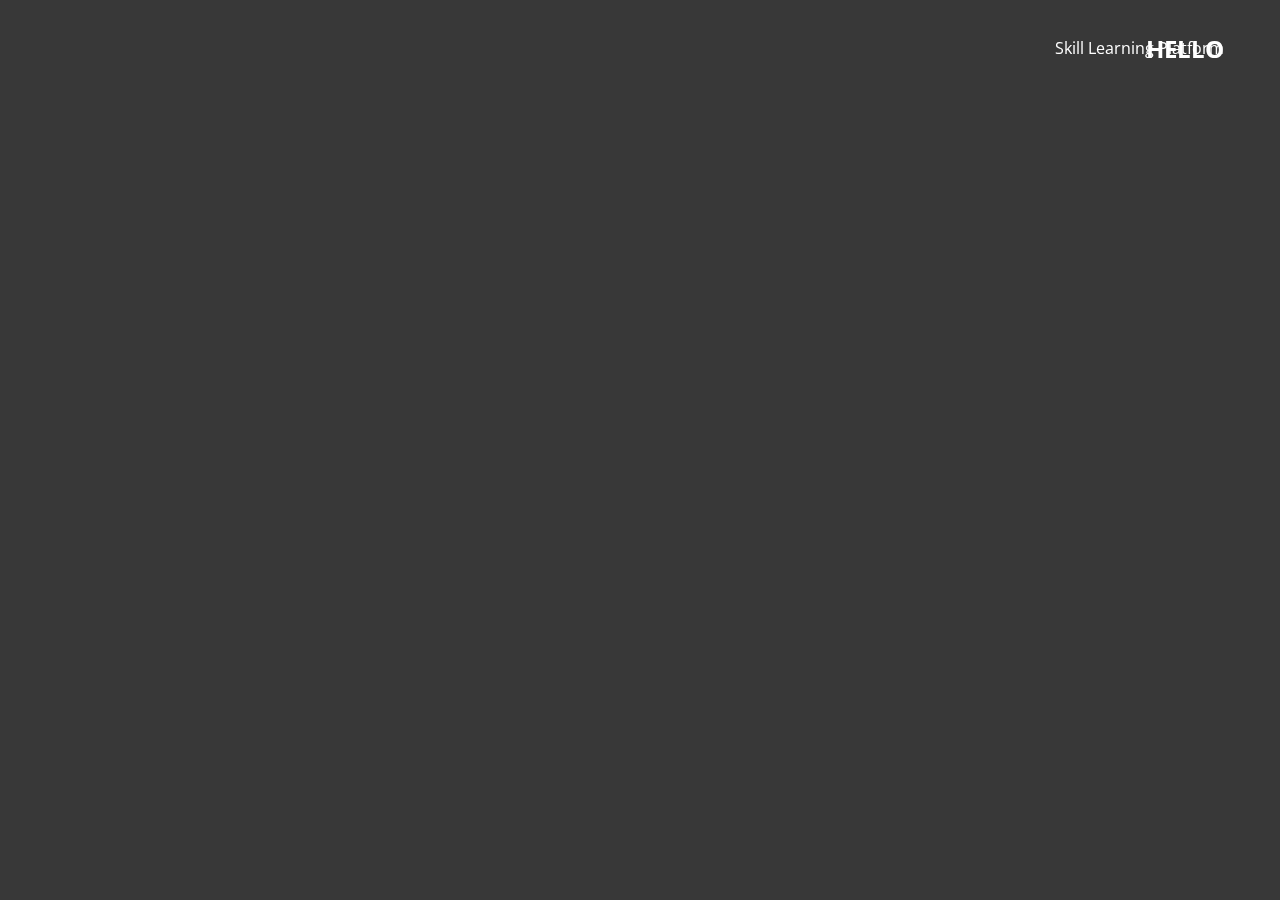
==== index.html @ ad9ba288 "19:10" ====
<!DOCTYPE html>
<html>
<head>
    <meta charset='utf-8'>
    <meta http-equiv='X-UA-Compatible' content='IE=edge'>
    <title>SLP</title>
    <meta name='viewport' content='width=device-width, initial-scale=1'>
    <link rel='stylesheet' type='text/css' media='screen' href='main.css'>
    <link rel="preconnect" href="https://fonts.googleapis.com">
    <link rel="preconnect" href="https://fonts.gstatic.com" crossorigin>
    <link href="https://fonts.googleapis.com/css2?family=Open+Sans:wght@300&display=swap" rel="stylesheet">
    <script src='main.js'></script>
</head>
<body>
    <div class="head"><h2>HELLO</h2></div>
    <div class="home">
        <div class="main">Skill Learning Platform</div>
    <div class="student"></div>
    <div class="teacher"></div>
    </div>
    
</body>
</html>
---- main.css ----
body {
  font-family: "Open Sans", sans-serif;
  color: white;
  background-color: rgb(56, 56, 56);
}

.head {
  height: 80px;
  width: 95%;
  display: flex;
  flex-direction: column;
  justify-content: center;
  align-items: flex-end;
  position: fixed;
}

.home {
}

.main {
  height: 80px;
  width: 95%;
  display: flex;
  flex-direction: column;
  justify-content: center;
  align-items: flex-end;
  position: fixed;
}

.student {
  height: 80px;
  width: 95%;
  display: flex;
  flex-direction: column;
  justify-content: center;
  align-items: flex-end;
  position: fixed;
}

.teacher {
  height: 80px;
  width: 95%;
  display: flex;
  flex-direction: column;
  justify-content: center;
  align-items: flex-end;
  position: fixed;
}
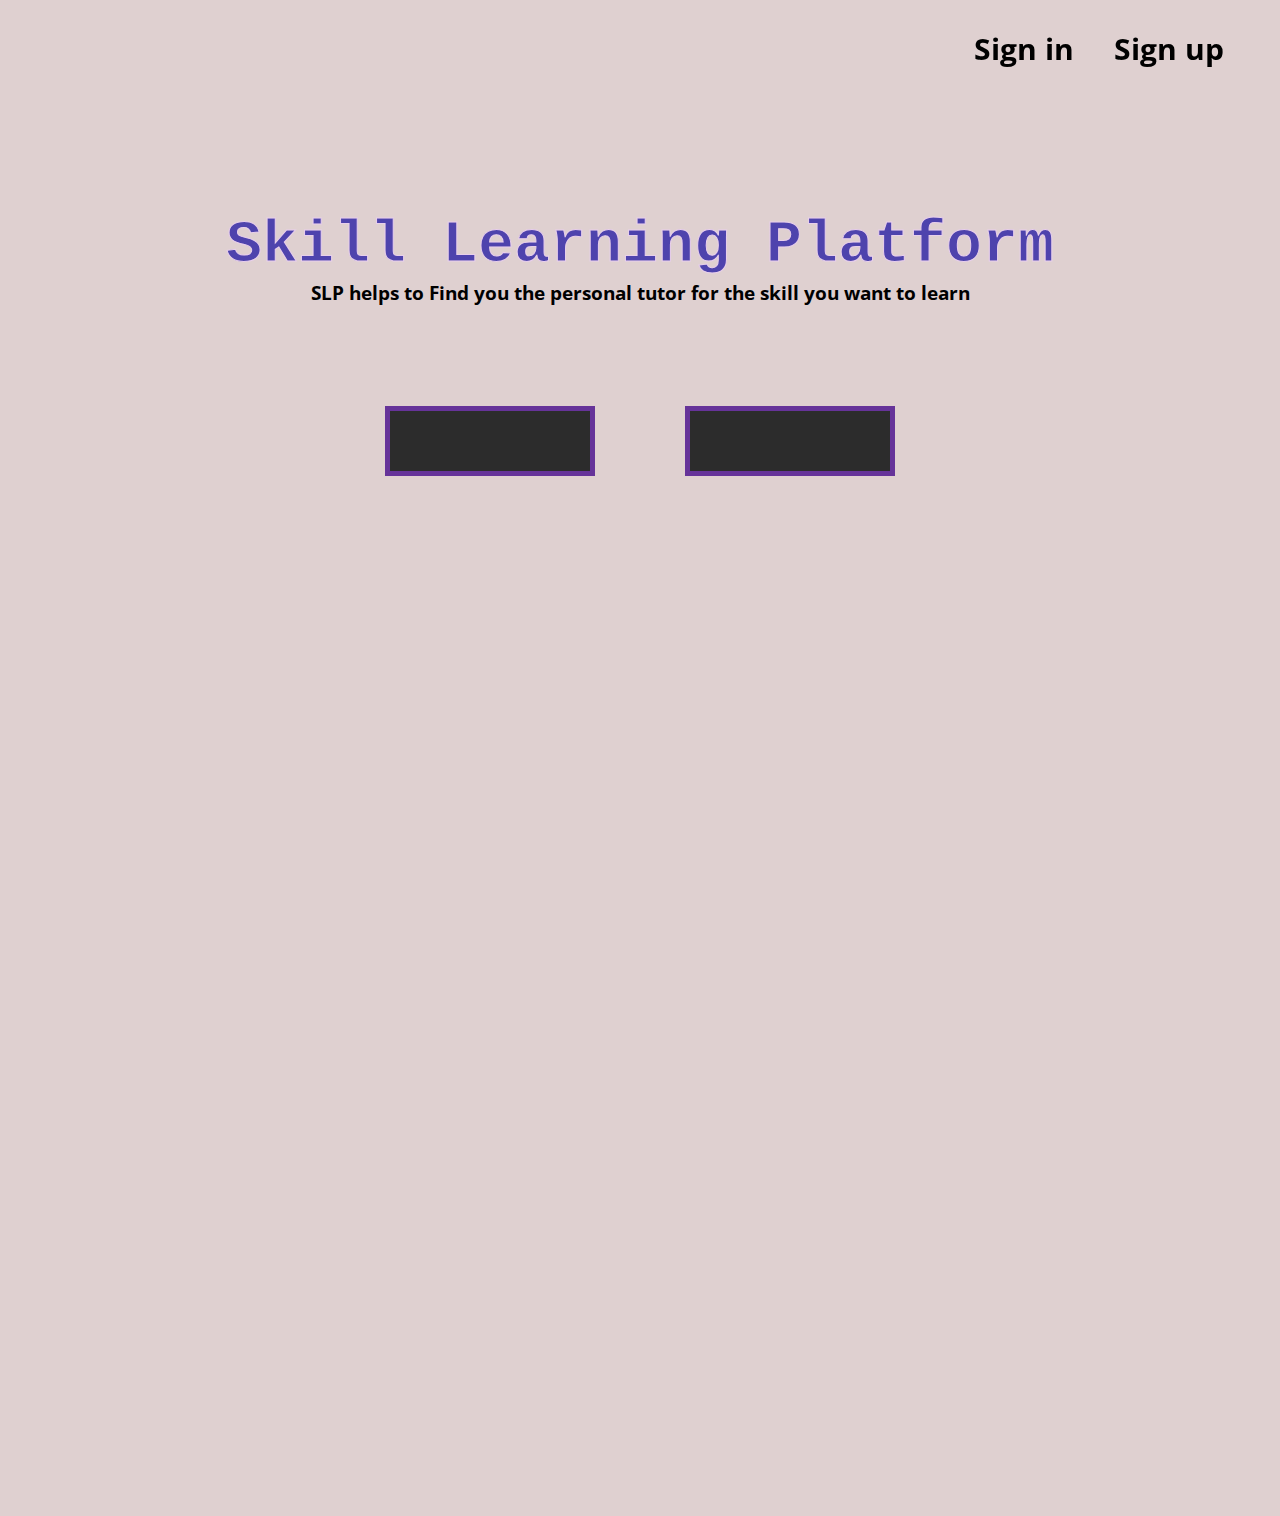
==== commit c64976eb: "22:31" ====
--- a/index.html
+++ b/index.html
@@ -12,11 +12,24 @@
     <script src='main.js'></script>
 </head>
 <body>
-    <div class="head"><h2>HELLO</h2></div>
-    <div class="home">
-        <div class="main">Skill Learning Platform</div>
-    <div class="student"></div>
-    <div class="teacher"></div>
+    <div id="head">
+        <div id="navbar"><h4>Sign in</h4><h4>Sign up</h4></div>
+    </div>
+    <div id="home">
+        <div id="main">
+            <div id="mainheading">Skill Learning Platform</div>
+            <div id="mainintro">
+                SLP helps to Find you the personal tutor for the skill you want to learn 
+            </div>
+
+            <div id="mainbutton">
+                <div class="button"></div>
+                <div class="button"></div>
+            </div>
+        
+        </div>
+        <div id="student"></div>
+        <div id="teacher"></div>
     </div>
     
 </body>
--- a/main.css
+++ b/main.css
@@ -1,10 +1,36 @@
 body {
   font-family: "Open Sans", sans-serif;
-  color: white;
-  background-color: rgb(56, 56, 56);
+  color: rgb(0, 0, 0);
+  background-color: rgb(223, 208, 208);
+  display: flex;
+  flex-direction: column;
 }
 
-.head {
+h1 {
+  font-size: 60px;
+  margin: 0;
+  padding: 0;
+}
+
+h2 {
+  font-size: 50px;
+  margin: 0;
+  padding: 0;
+}
+
+h3 {
+  font-size: 40px;
+  margin: 0;
+  padding: 0;
+}
+
+h4 {
+  font-size: 30px;
+  margin: 0;
+  padding: 0;
+}
+
+#head {
   height: 80px;
   width: 95%;
   display: flex;
@@ -14,35 +40,73 @@
   position: fixed;
 }
 
-.home {
+#navbar {
+  width: 250px;
+  height: auto;
+  display: flex;
+  flex-direction: row;
+  justify-content: space-between;
 }
 
-.main {
-  height: 80px;
-  width: 95%;
+#home {
+  height: auto;
+  width: 100%;
+  display: flex;
+  flex-direction: column;
+}
+
+#main {
+  height: 700px;
+  width: 100%;
   display: flex;
   flex-direction: column;
   justify-content: center;
-  align-items: flex-end;
-  position: fixed;
+  align-items: center;
 }
 
-.student {
-  height: 80px;
-  width: 95%;
+#mainheading {
+  font-size: 60px;
+  font-family: "Courier New", Courier, monospace;
+  font-weight: bold;
+  color: rgb(78, 67, 173);
+  -webkit-text-stroke: 1px rgb(232, 207, 235);
+}
+
+#mainintro {
+  font-size: larger;
+  font-weight: bolder;
+}
+
+#mainbutton {
+  height: 100px;
+  width: 600px;
+  margin-top: 100px;
+  display: flex;
+  flex-direction: row;
+  justify-content: space-around;
+}
+
+.button {
+  height: 60px;
+  width: 200px;
+  background-color: rgb(44, 44, 44);
+  border: solid 5px rebeccapurple;
+}
+
+#student {
+  height: 400px;
+  width: 100%;
   display: flex;
   flex-direction: column;
   justify-content: center;
-  align-items: flex-end;
-  position: fixed;
+  align-items: center;
 }
 
-.teacher {
-  height: 80px;
-  width: 95%;
+#teacher {
+  height: 400px;
+  width: 100%;
   display: flex;
   flex-direction: column;
   justify-content: center;
-  align-items: flex-end;
-  position: fixed;
+  align-items: center;
 }
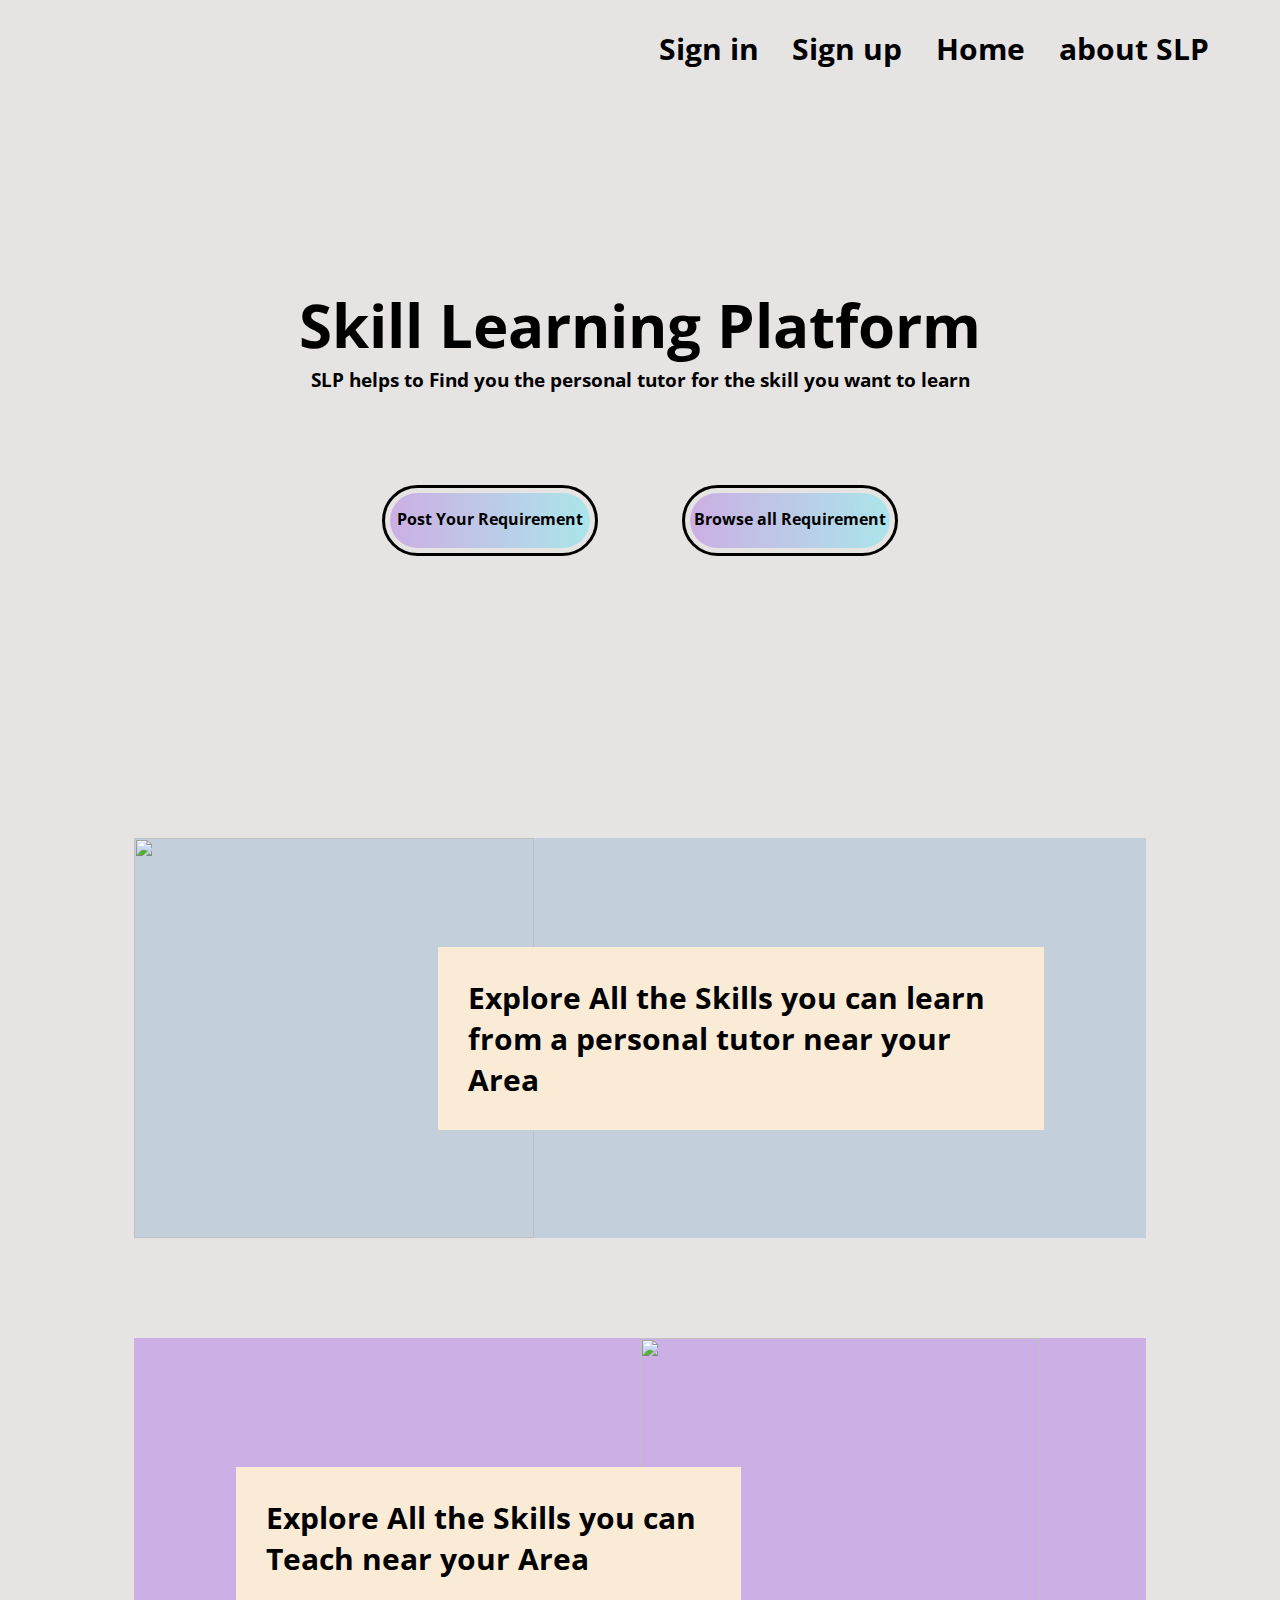
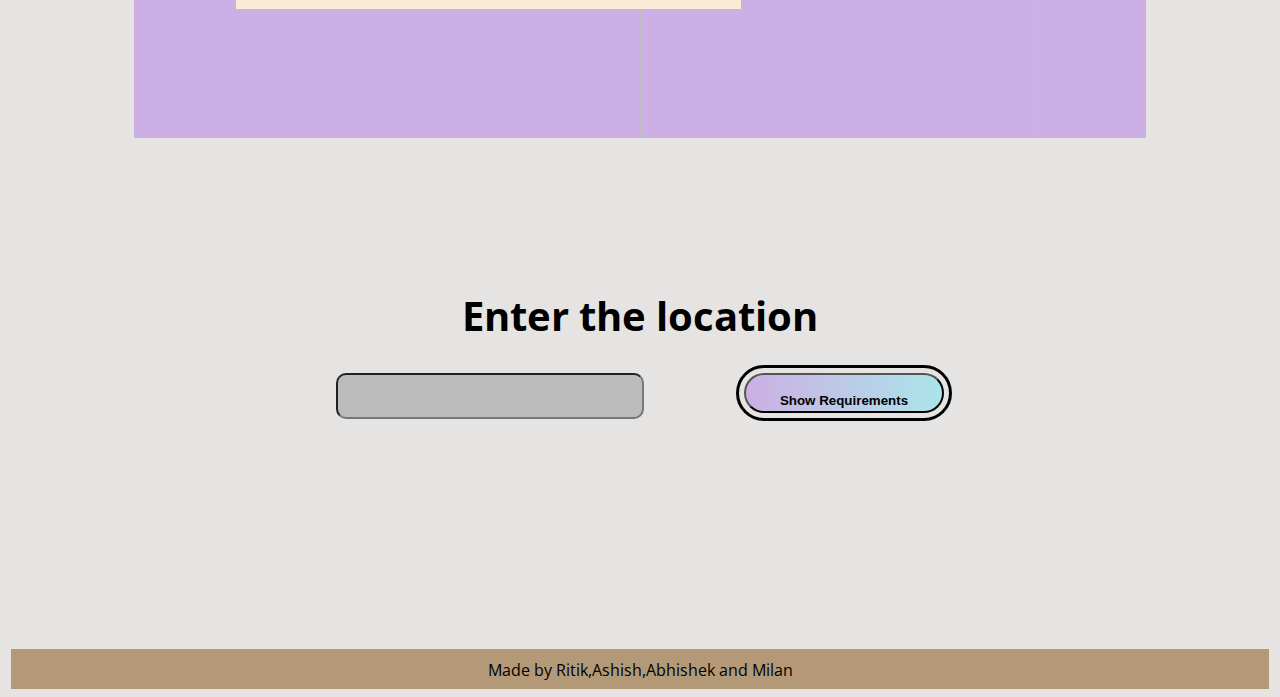
==== commit 9c24cbd7: "2:30" ====
--- a/index.html
+++ b/index.html
@@ -13,7 +13,12 @@
 </head>
 <body>
     <div id="head">
-        <div id="navbar"><h4>Sign in</h4><h4>Sign up</h4></div>
+        <div id="navbar">
+            <a href="signin.html"><h4>Sign in</h4></a>
+            <a href="signup.html"><h4>Sign up</h4></a>
+            <a href="index.html"><h4>Home</h4></a>
+            <a href="about.html"><h4>about SLP</h4></a>
+        </div>
     </div>
     <div id="home">
         <div id="main">
@@ -23,14 +28,32 @@
             </div>
 
             <div id="mainbutton">
-                <div class="button"></div>
-                <div class="button"></div>
+                <a href="addReq.html"><div class="button">Post Your Requirement</div></a>
+                <a href="index.html#Requirement"><div class="button">Browse all Requirement</div></a>
             </div>
-        
         </div>
-        <div id="student"></div>
-        <div id="teacher"></div>
+        <div id="student">
+            <img src="img/learning.svg" id="studentpic">
+            <div id="studentarea">
+                <h4>Explore All the Skills you can learn from a personal tutor near your Area</h4>
+            </div>
+            
+        </div>
+        <div id="teacher">
+            <img src="img/teacher.svg" id="teacherpic">
+            <div id="teacherarea">
+                <h4>Explore All the Skills you can Teach near your Area</h4>
+            </div>
+        </div>
     </div>
+    <div id="Requirement">
+        <h3>Enter the location</h3>
+        <form action="Requirement.html" method="get" id="locsearch">
+            <input type="text" name="location" id="searcharea"></input>
+            <input type="button" class="button" value="Show Requirements"></input>
+        </form>
+    </div>
+    <div id="footer">Made by Ritik,Ashish,Abhishek and Milan</div>
     
 </body>
 </html>--- a/main.css
+++ b/main.css
@@ -1,9 +1,17 @@
 body {
   font-family: "Open Sans", sans-serif;
   color: rgb(0, 0, 0);
-  background-color: rgb(223, 208, 208);
-  display: flex;
-  flex-direction: column;
+  background-color: rgb(230, 227, 227);
+  display: flex;
+  flex-direction: column;
+  background-image: url("img/pattern.jpg");
+  background-blend-mode: overlay;
+  background-size: cover;
+}
+
+a {
+  text-decoration: none;
+  color: black;
 }
 
 h1 {
@@ -37,11 +45,10 @@
   flex-direction: column;
   justify-content: center;
   align-items: flex-end;
-  position: fixed;
 }
 
 #navbar {
-  width: 250px;
+  width: 550px;
   height: auto;
   display: flex;
   flex-direction: row;
@@ -66,10 +73,7 @@
 
 #mainheading {
   font-size: 60px;
-  font-family: "Courier New", Courier, monospace;
   font-weight: bold;
-  color: rgb(78, 67, 173);
-  -webkit-text-stroke: 1px rgb(232, 207, 235);
 }
 
 #mainintro {
@@ -87,26 +91,159 @@
 }
 
 .button {
-  height: 60px;
+  height: 40px;
   width: 200px;
-  background-color: rgb(44, 44, 44);
-  border: solid 5px rebeccapurple;
+  background-image: linear-gradient(
+    90deg,
+    rgb(204, 175, 228),
+    rgb(171 229 234)
+  );
+  outline: 3px solid black;
+  outline-offset: 5px;
+  border-radius: 30px;
+  text-align: center;
+  padding-top: 15px;
+  font-weight: bold;
+}
+
+.button:hover {
+  outline-offset: 10px;
+  color: brown;
 }
 
 #student {
   height: 400px;
+  width: 80%;
+  display: grid;
+  grid-template-columns: repeat(10, 1fr);
+  align-self: center;
+  background: rgb(195, 207, 219);
+  overflow: hidden;
+  margin: 50px;
+}
+
+#studentarea,
+#studentpic {
+  grid-row: 1/2;
+  align-self: center;
+}
+
+#studentarea {
+  padding: 30px;
+  background-color: antiquewhite;
+  grid-column: 4/10;
+}
+
+#studentpic {
+  width: 400px;
+  height: 400px;
+  grid-column: 1/5;
+}
+
+#teacher {
+  height: 400px;
+  width: 80%;
+  display: grid;
+  background-color: rgb(204, 175, 228);
+  grid-template-columns: repeat(10, 1fr);
+  margin: 50px;
+  align-self: center;
+}
+
+#teacherarea,
+#teacherpic {
+  grid-row: 1/2;
+  align-self: center;
+}
+
+#teacherarea {
+  padding: 30px;
+  background-color: antiquewhite;
+  grid-column: 2/7;
+}
+
+#teacherpic {
+  width: 400px;
+  height: 400px;
+  grid-column: 6/11;
+}
+
+#footer {
+  width: 98%;
+  height: 20px;
+  background-color: rgb(180, 153, 120);
+  text-align: center;
+  padding: 10px;
+  align-self: center;
+  margin-top: 100px;
+}
+
+.formtitle {
+  text-align: center;
+}
+
+.formarea {
   width: 100%;
-  display: flex;
-  flex-direction: column;
-  justify-content: center;
-  align-items: center;
-}
-
-#teacher {
-  height: 400px;
-  width: 100%;
-  display: flex;
-  flex-direction: column;
-  justify-content: center;
-  align-items: center;
-}
+  height: 500px;
+  display: grid;
+  grid-template-columns: repeat(10, 1fr);
+}
+
+.formpic,
+.forms {
+  grid-row: 1/2;
+  align-self: center;
+}
+
+.formpic {
+  width: 600px;
+  height: 600px;
+  grid-column: 2/5;
+}
+
+.forms {
+  width: 800px;
+  height: 400px;
+  background: rgb(168, 168, 168);
+  grid-column: 4/10;
+  border-radius: 10px;
+  display: flex;
+  flex-direction: column;
+  justify-content: center;
+}
+
+#noAccount {
+  text-align: center;
+  margin: 10px;
+  font-size: 30px;
+}
+
+.highlight {
+  color: red;
+  font-size: 40px;
+  text-decoration: underline;
+}
+
+#Requirement {
+  align-content: center;
+  margin: 100px;
+  text-align: center;
+}
+
+#locsearch {
+  display: flex;
+  flex-direction: row;
+  justify-content: center;
+  margin: 30px;
+}
+
+#searcharea {
+  width: 300px;
+  height: 40px;
+  background: rgb(187, 187, 187);
+  color: black;
+  border-radius: 10px;
+  margin-right: 100px;
+  font-size: 20px;
+  text-align: center;
+}
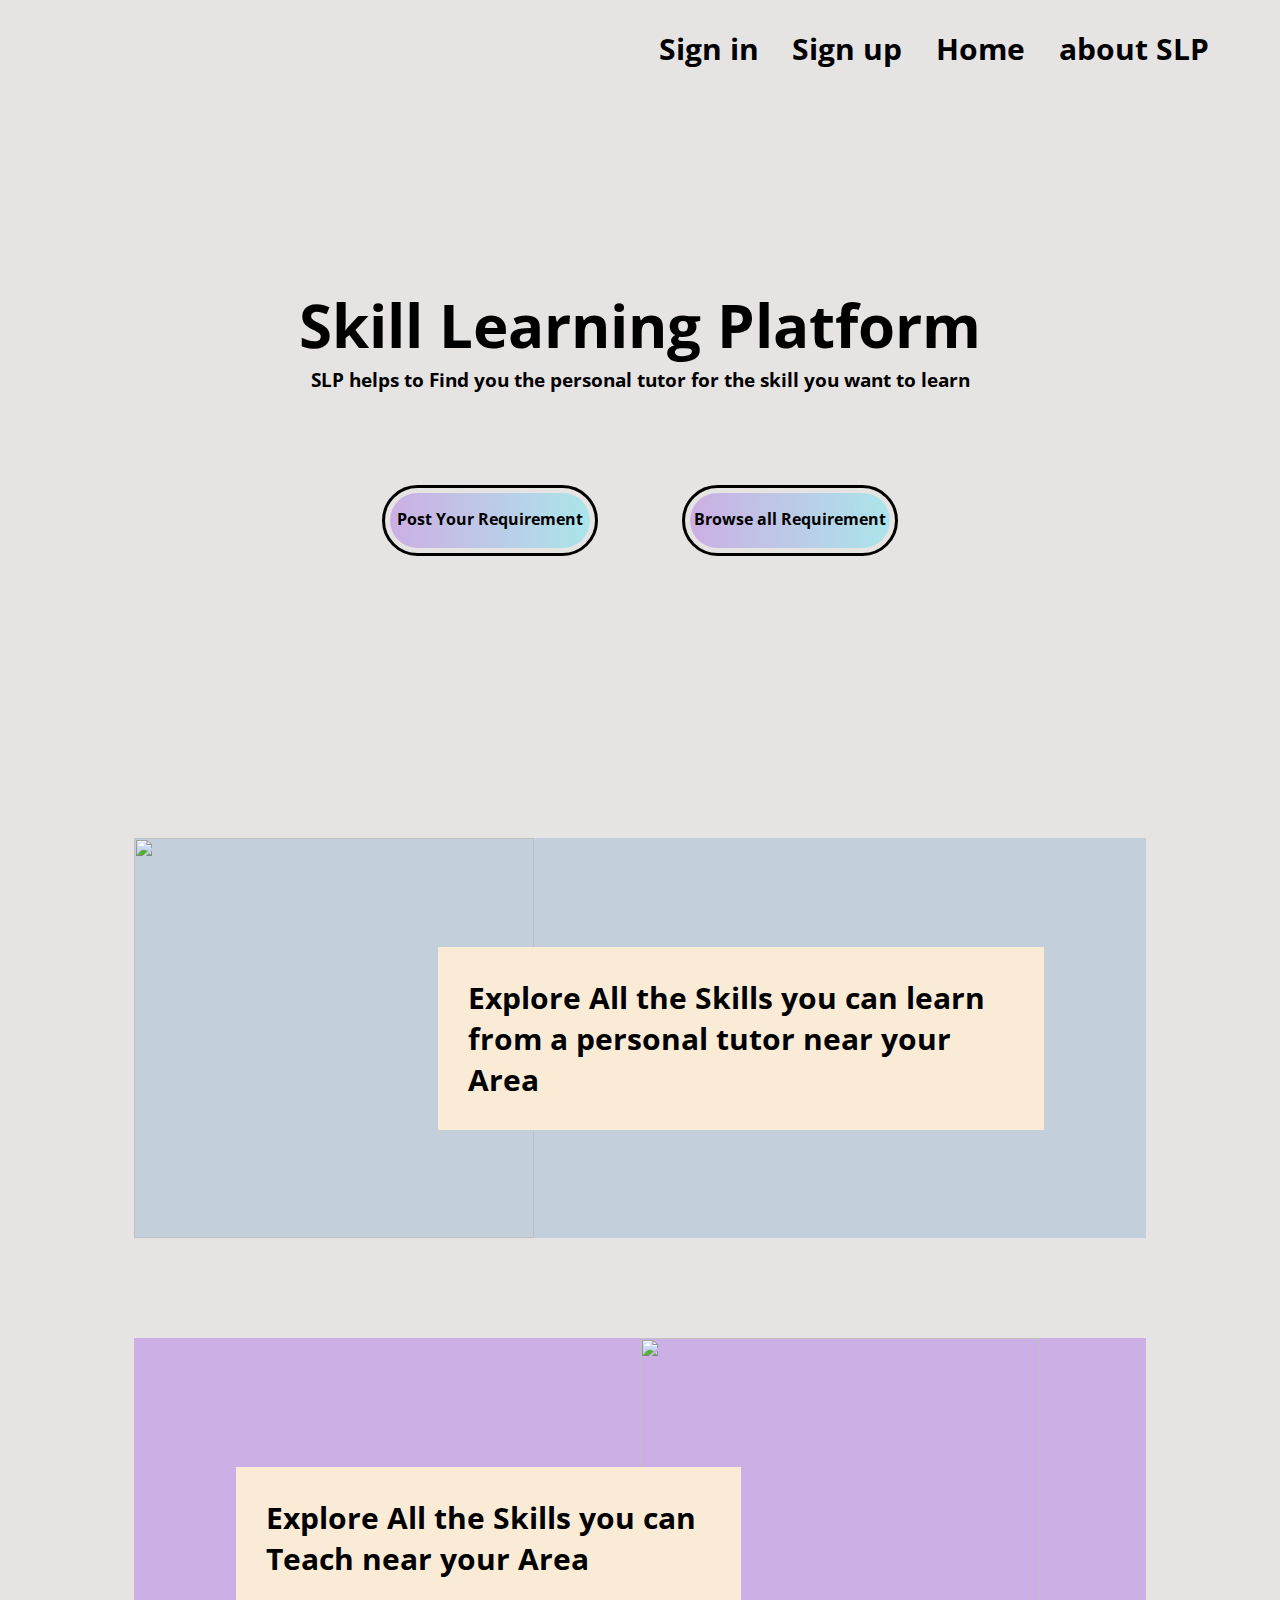
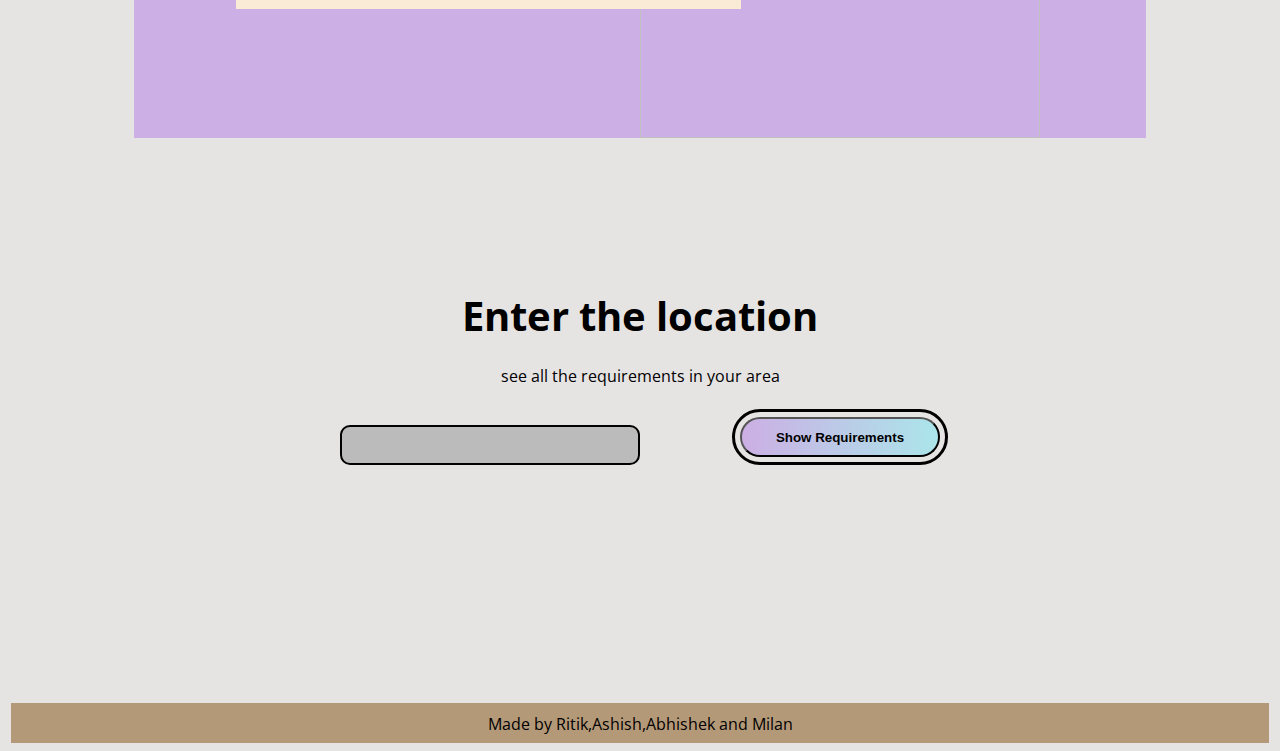
==== commit f2c7dfa4: "11:29" ====
--- a/index.html
+++ b/index.html
@@ -17,7 +17,7 @@
             <a href="signin.html"><h4>Sign in</h4></a>
             <a href="signup.html"><h4>Sign up</h4></a>
             <a href="index.html"><h4>Home</h4></a>
-            <a href="about.html"><h4>about SLP</h4></a>
+            <a href="aboutSLP.html"><h4>about SLP</h4></a>
         </div>
     </div>
     <div id="home">
@@ -28,8 +28,8 @@
             </div>
 
             <div id="mainbutton">
-                <a href="addReq.html"><div class="button">Post Your Requirement</div></a>
-                <a href="index.html#Requirement"><div class="button">Browse all Requirement</div></a>
+                <a href="addReq.html"><div class="button" style="padding-top: 15px;">Post Your Requirement</div></a>
+                <a href="index.html#Requirement"><div class="button" style="padding-top: 15px;">Browse all Requirement</div></a>
             </div>
         </div>
         <div id="student">
@@ -47,10 +47,11 @@
         </div>
     </div>
     <div id="Requirement">
-        <h3>Enter the location</h3>
-        <form action="Requirement.html" method="get" id="locsearch">
+        <h3>Enter the location</h3><br>
+        see all the requirements in your area
+        <form action="/Requirement.html" method="get" id="locsearch">
             <input type="text" name="location" id="searcharea"></input>
-            <input type="button" class="button" value="Show Requirements"></input>
+            <input type="submit" class="button" value="Show Requirements"></input>
         </form>
     </div>
     <div id="footer">Made by Ritik,Ashish,Abhishek and Milan</div>
--- a/main.css
+++ b/main.css
@@ -102,7 +102,6 @@
   outline-offset: 5px;
   border-radius: 30px;
   text-align: center;
-  padding-top: 15px;
   font-weight: bold;
 }
 
@@ -132,6 +131,11 @@
   padding: 30px;
   background-color: antiquewhite;
   grid-column: 4/10;
+}
+
+#studentarea:hover {
+  width: 700px;
+  height: 100px;
 }
 
 #studentpic {
@@ -161,6 +165,10 @@
   background-color: antiquewhite;
   grid-column: 2/7;
 }
+#teacherarea:hover {
+  width: 600px;
+  height: 100px;
+}
 
 #teacherpic {
   width: 400px;
@@ -180,6 +188,7 @@
 
 .formtitle {
   text-align: center;
+  background-color: rgb(137, 196, 196);
 }
 
 .formarea {
@@ -203,7 +212,7 @@
 
 .forms {
   width: 800px;
-  height: 400px;
+  height: 450px;
   background: rgb(168, 168, 168);
   grid-column: 4/10;
   border-radius: 10px;
@@ -247,3 +256,78 @@
   font-size: 20px;
   text-align: center;
 }
+
+.basicinfo {
+  width: 100%;
+  height: 300px;
+  background: rgb(73, 140, 194);
+  display: flex;
+  flex-direction: row;
+}
+
+.profilepic {
+  width: 300px;
+  height: 300px;
+  border-radius: 50%;
+  background-color: rgb(171, 192, 185);
+  position: relative;
+  top: 80px;
+  left: 50px;
+  margin-right: 300px;
+}
+
+.profileinfo {
+  display: flex;
+  flex-direction: column;
+  justify-content: center;
+}
+
+input[type="text"],
+input[type="password"],
+input[type="email"] {
+  width: 100%;
+  margin: 8px 0;
+  padding: 12px 20px;
+  display: inline-block;
+  border: 2px solid black;
+  box-sizing: border-box;
+}
+
+.signupcontainer {
+  width: 600px;
+  height: 300px;
+  padding: 25px;
+  margin: 30px 0 100px 150px;
+  font-size: 20px;
+  font-weight: bold;
+}
+
+.logincontainer {
+  width: 600px;
+  height: 500px;
+  padding: 25px;
+  margin: 30px 0 0 150px;
+  font-size: 20px;
+  font-weight: bold;
+}
+
+.usertype {
+  margin-bottom: 20px;
+  margin-left: 100px;
+  width: 300px;
+  display: flex;
+  flex-direction: row;
+  justify-content: space-around;
+  background-color: aquamarine;
+  border: 2px solid black;
+  border-radius: 5px;
+}
+
+.addReqcontainer {
+  width: 600px;
+  height: 500px;
+  padding: 25px;
+  margin: 30px 0 0 150px;
+  font-size: 20px;
+  font-weight: bold;
+}
